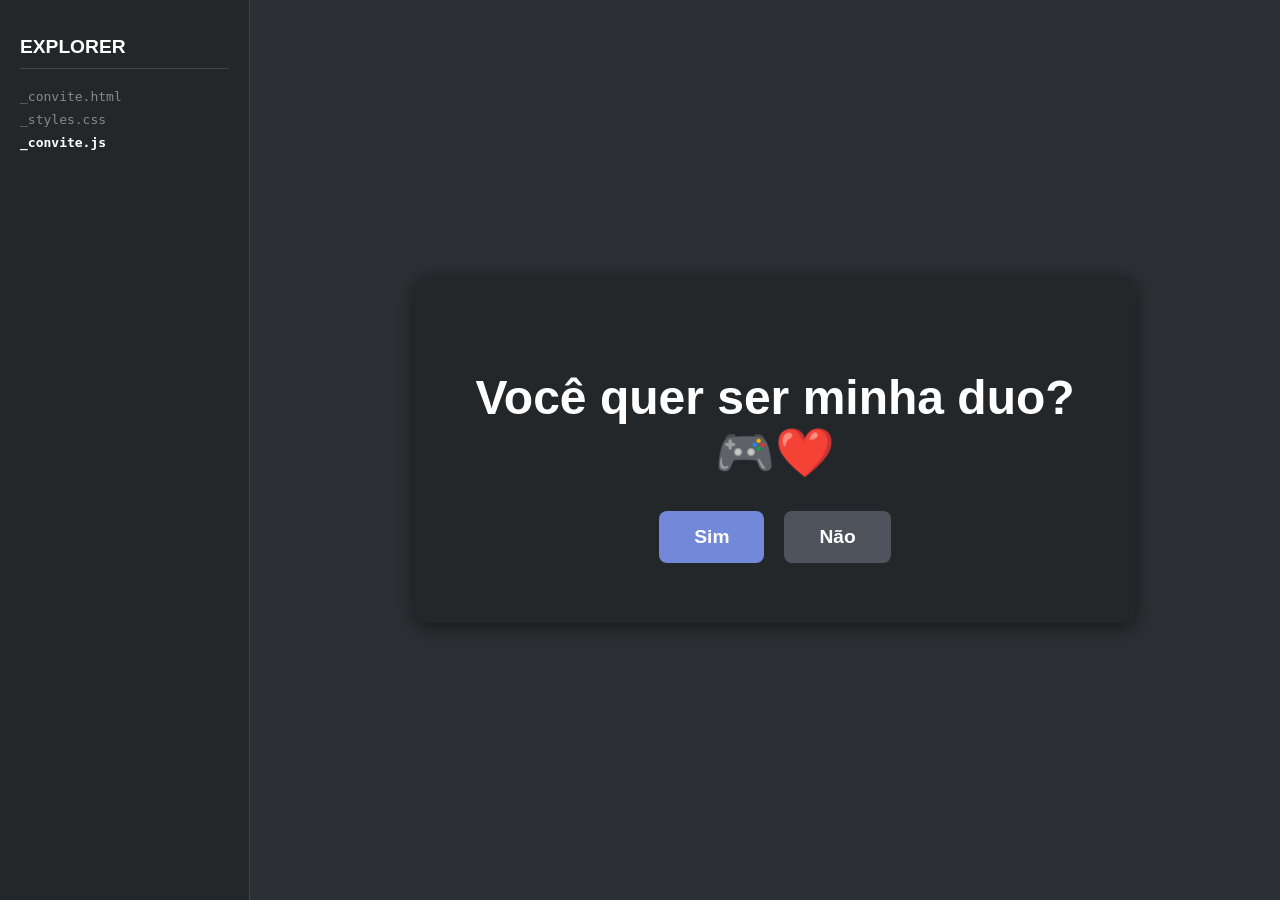
==== Projeto CPW/sla macaco/index.html @ 1f82c6dc "abu lasa sdsdsdsdsd" ====
<!DOCTYPE html>
<html lang="pt-BR">
<head>
    <meta charset="UTF-8">
    <meta name="viewport" content="width=device-width, initial-scale=1.0">
    <title>Minha Duo?</title>
    <style>
        /* Estilos globais (estilo editor de código/Discord) */
        body {
            margin: 0;
            padding: 0;
            background-color: #2c2f33; /* Fundo escuro */
            color: white;
            font-family: 'Segoe UI', Tahoma, Geneva, Verdana, sans-serif;
            overflow: hidden; /* Impede a rolagem para que os fogos permaneçam na tela */
        }

        /* Layout lateral do editor (fictício) */
        .sidebar {
            width: 250px;
            height: 100vh;
            background-color: #23272a;
            position: fixed;
            left: 0;
            top: 0;
            border-right: 1px solid #444;
            display: flex;
            flex-direction: column;
            padding: 20px;
            box-sizing: border-box;
        }
        .sidebar h2 { font-size: 1.2rem; border-bottom: 1px solid #444; padding-bottom: 10px; margin-bottom: 20px; }
        .sidebar-item { color: #888; font-family: monospace; margin-bottom: 8px; cursor: pointer; }
        .sidebar-item.active { color: #fff; font-weight: bold; }

        /* Contêiner principal do convite */
        .convite-container {
            margin-left: 270px; /* Alinha com a barra lateral */
            display: flex;
            justify-content: center;
            align-items: center;
            height: 100vh;
            text-align: center;
        }

        /* Elementos visuais antes do 'Sim' */
        #convite-inicial {
            background-color: #23272a;
            padding: 60px;
            border-radius: 12px;
            box-shadow: 0 4px 20px rgba(0,0,0,0.5);
            max-width: 600px;
        }
        #convite-inicial h1 { font-size: 3rem; margin-bottom: 30px; }
        #convite-inicial .botoes { display: flex; gap: 20px; justify-content: center; margin-top: 30px; }
        
        button {
            padding: 15px 35px;
            font-size: 1.2rem;
            border: none;
            border-radius: 8px;
            cursor: pointer;
            transition: all 0.2s ease-in-out;
            font-weight: bold;
        }
        #btn-sim { background-color: #7289da; color: white; }
        #btn-sim:hover { background-color: #677bc4; transform: scale(1.05); }
        #btn-nao { background-color: #4f545c; color: white; }
        #btn-nao:hover { background-color: #40444b; transform: scale(0.95); }

        /* Elementos visuais após o 'Sim' */
        #convite-sucesso {
            display: none; /* Inicialmente escondido */
            max-width: 700px;
            background-color: #23272a;
            padding: 40px;
            border-radius: 12px;
            box-shadow: 0 4px 20px rgba(0,0,0,0.5);
        }
        #convite-sucesso h2 { font-size: 2rem; margin-bottom: 20px; color: #43b581; /* Verde Discord */ }
        #coitadolandia-container { position: relative; width: 100%; text-align: center; }
        #img-coitadolandia {
            max-width: 100%;
            height: auto;
            border-radius: 12px;
            margin-bottom: 20px;
            box-shadow: 0 0 30px rgba(255,255,255,0.1);
        }
        .fogos { position: absolute; top: 0; left: 0; width: 100%; height: 100%; pointer-events: none; }
        .fogos span { position: absolute; width: 10px; height: 10px; border-radius: 50%; animation: firework 1s linear infinite; }
        .fogos span:nth-child(1) { background-color: #ff0; animation-delay: 0s; left: 10%; top: 10%; }
        .fogos span:nth-child(2) { background-color: #f0f; animation-delay: 0.2s; left: 20%; top: 30%; }
        .fogos span:nth-child(3) { background-color: #0ff; animation-delay: 0.4s; left: 80%; top: 20%; }
        .fogos span:nth-child(4) { background-color: #0f0; animation-delay: 0.6s; left: 90%; top: 40%; }
        .fogos span:nth-child(5) { background-color: #f00; animation-delay: 0.8s; left: 50%; top: 15%; }

        @keyframes firework {
            0% { transform: scale(1); opacity: 1; }
            100% { transform: scale(10); opacity: 0; }
        }

    </style>
</head>
<body>

    <!-- Barra lateral fictícia do editor -->
    <div class="sidebar">
        <h2>EXPLORER</h2>
        <div class="sidebar-item">_convite.html</div>
        <div class="sidebar-item">_styles.css</div>
        <div class="sidebar-item active">_convite.js</div>
    </div>

    <!-- Contêiner principal do convite -->
    <div class="convite-container">
        
        <!-- Estado Inicial -->
        <div id="convite-inicial">
            <h1>Você quer ser minha duo? 🎮❤️</h1>
            <div class="botoes">
                <button id="btn-sim">Sim</button>
                <button id="btn-nao">Não</button>
            </div>
        </div>

        <!-- Estado de Sucesso (após clicar Sim) -->
        <div id="convite-sucesso">
            <h2>EBAAAAAA!!!!</h2>
            <div id="coitadolandia-container">
                <img id="img-coitadolandia" src="c8a3c3fd01ef6eb4e8aa410df46ad2e3.jpg" alt="Um gatinho muito fofo e carente (Coitadolandia)">
                <div class="fogos">
                    <span></span><span></span><span></span><span></span><span></span>
                </div>
            </div>
            <p>Digamos q eu nao tenha pensado em nada mto bom, MAS vai ser divertido</p>
        </div>

    </div>

    <script>
        const btnSim = document.getElementById('btn-sim');
        const btnNao = document.getElementById('btn-nao');
        const conviteInicial = document.getElementById('convite-inicial');
        const conviteSucesso = document.getElementById('convite-sucesso');

        // Função para mover o botão "Não"
        btnNao.addEventListener('mouseover', () => {
            const x = Math.random() * (window.innerWidth - btnNao.offsetWidth - 300); // Ajuste para a barra lateral
            const y = Math.random() * (window.innerHeight - btnNao.offsetHeight);
            btnNao.style.position = 'absolute';
            btnNao.style.left = `${x + 280}px`; // Adiciona margem para a barra lateral
            btnNao.style.top = `${y}px`;
        });

        // Função para exibir o sucesso
        btnSim.addEventListener('click', () => {
            conviteInicial.style.display = 'none';
            conviteSucesso.style.display = 'block';
            // Os fogos já estão definidos no CSS, então aparecem automaticamente
        });
    </script>

</body>
</html>
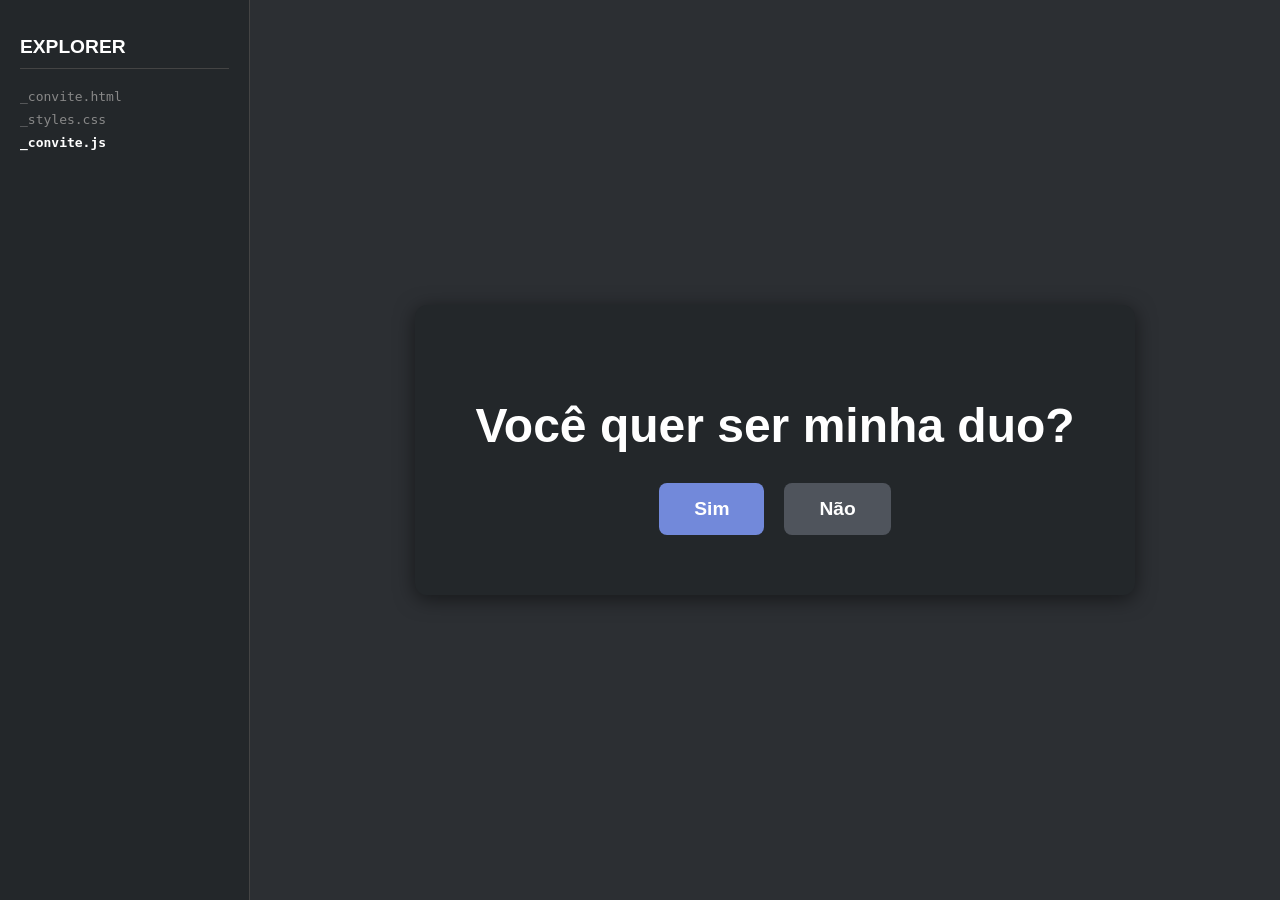
==== commit 786768b6: "fafasasf asfasfasfasfas" ====
--- a/Projeto CPW/sla macaco/index.html
+++ b/Projeto CPW/sla macaco/index.html
@@ -116,7 +116,7 @@
         
         <!-- Estado Inicial -->
         <div id="convite-inicial">
-            <h1>Você quer ser minha duo? 🎮❤️</h1>
+            <h1>Você quer ser minha duo? </h1>
             <div class="botoes">
                 <button id="btn-sim">Sim</button>
                 <button id="btn-nao">Não</button>
@@ -161,4 +161,4 @@
     </script>
 
 </body>
-</html>+</html>
